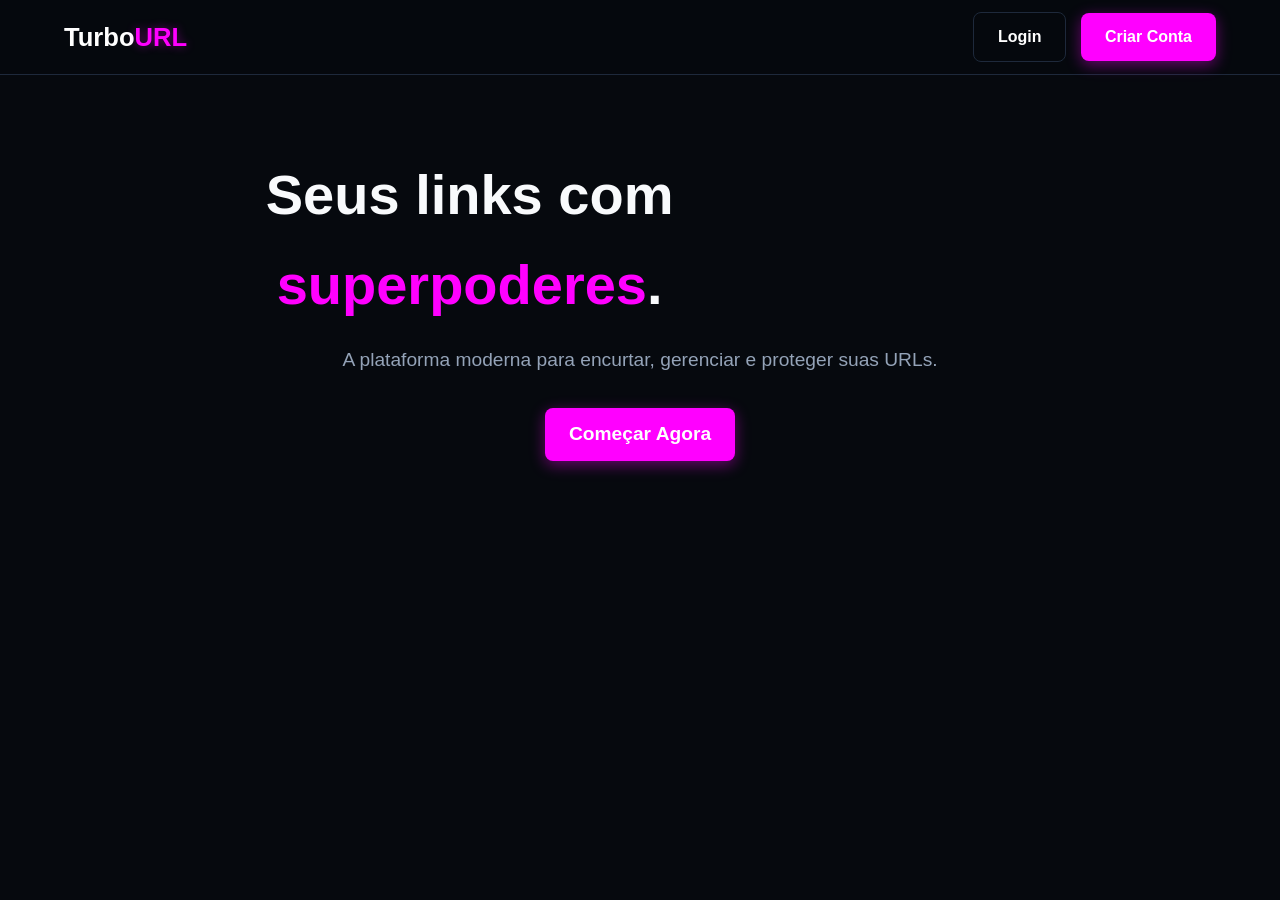
==== index.html @ afd2ac06 "Corrigido o front end." ====
<!DOCTYPE html>
<html lang="pt-BR">

<head>
    <meta charset="UTF-8">
    <title>TurboURL | Encurtador de URL</title>
    <link rel="stylesheet" href="style.css">
</head>

<body>
    <nav class="navbar"><a href="index.html" class="brand">Turbo<span>URL</span></a>
        <div id="nav-actions"></div>
    </nav>
    <main class="container" style="padding-top: 150px; text-align: center;">
        <h1 class="animate" style="font-size: 3.5rem; margin-bottom: 1rem;">Seus links com <span
                style="color:var(--primary)">superpoderes</span>.</h1>
        <p class="animate" style="color:var(--text-muted); font-size: 1.2rem; margin-bottom: 2rem;">A plataforma moderna
            para encurtar, gerenciar e proteger suas URLs.</p>
        <div class="animate"><a href="register.html" class="btn btn-primary" style="font-size: 1.2rem;">Começar
                Agora</a></div>
    </main>
    <div id="toast" class="toast"></div>
    <script src="script.js"></script>
</body>

</html>
---- style.css ----
:root {
    --bg-main      : #06090E;
    --bg-card      : #0D121B;
    --bg-input     : #141B29;
    --primary      : #FF00FF;
    --primary-hover: #D900D9;
    --primary-glow : rgba(255, 0, 255, 0.4);
    --text-main    : #F8FAFC;
    --text-muted   : #94A3B8;
    --danger       : #FF4D4D;
    --success      : #10B981;
    --border       : #1E293B;
    --radius       : 12px;
    --transition   : all 0.3s cubic-bezier(0.4, 0, 0.2, 1);
}

* {
    margin     : 0;
    padding    : 0;
    box-sizing : border-box;
    font-family: 'Inter', sans-serif;
}

body {
    background-color: var(--bg-main);
    color           : var(--text-main);
    line-height     : 1.6;
    min-height      : 100vh;
}

/* Scrollbar */
::-webkit-scrollbar {
    width: 6px;
}

::-webkit-scrollbar-track {
    background: var(--bg-main);
}

::-webkit-scrollbar-thumb {
    background   : var(--border);
    border-radius: 10px;
}

::-webkit-scrollbar-thumb:hover {
    background: var(--primary);
}

/* Layout */
.container {
    max-width: 1200px;
    margin   : 0 auto;
    padding  : 0 2rem;
}

.navbar {
    position       : fixed;
    top            : 0;
    width          : 100%;
    height         : 75px;
    background     : rgba(6, 9, 14, 0.8);
    backdrop-filter: blur(12px);
    border-bottom  : 1px solid var(--border);
    display        : flex;
    justify-content: space-between;
    align-items    : center;
    padding        : 0 5%;
    z-index        : 1000;
}

.brand {
    font-size      : 1.6rem;
    font-weight    : 800;
    text-decoration: none;
    color          : white;
}

.brand span {
    color      : var(--primary);
    text-shadow: 0 0 10px var(--primary-glow);
}

/* UI Elements */
.card {
    background   : var(--bg-card);
    border       : 1px solid var(--border);
    padding      : 2rem;
    border-radius: var(--radius);
    box-shadow   : 0 10px 30px rgba(0, 0, 0, 0.5);
}

.btn {
    padding        : 0.7rem 1.5rem;
    border-radius  : 8px;
    border         : none;
    font-weight    : 600;
    cursor         : pointer;
    transition     : var(--transition);
    text-decoration: none;
    display        : inline-flex;
    align-items    : center;
    justify-content: center;
}

.btn-primary {
    background: var(--primary);
    color     : white;
    box-shadow: 0 4px 15px var(--primary-glow);
}

.btn-primary:hover:not(:disabled) {
    transform : translateY(-2px);
    box-shadow: 0 8px 25px var(--primary-glow);
}

.btn-primary:disabled {
    opacity: 0.5;
    cursor : not-allowed;
}

.btn-outline {
    background: transparent;
    border    : 1px solid var(--border);
    color     : white;
}

.btn-outline:hover {
    border-color: var(--primary);
    color       : var(--primary);
}

.form-control {
    width        : 100%;
    padding      : 0.8rem 1rem;
    background   : var(--bg-input);
    border       : 1px solid var(--border);
    border-radius: 8px;
    color        : white;
    transition   : var(--transition);
    font-size    : 1rem;
}

.form-control:focus {
    outline     : none;
    border-color: var(--primary);
    box-shadow  : 0 0 0 3px var(--primary-glow);
}

/* Dashboard Specific */
.link-item {
    background     : var(--bg-input);
    border         : 1px solid var(--border);
    padding        : 1.2rem;
    border-radius  : 10px;
    margin-bottom  : 1rem;
    display        : flex;
    justify-content: space-between;
    align-items    : center;
}

/* Toasts */
.toast {
    position     : fixed;
    bottom       : 20px;
    right        : 20px;
    padding      : 1rem 2rem;
    border-radius: 8px;
    color        : white;
    font-weight  : 600;
    z-index      : 10000;
    transform    : translateY(100px);
    opacity      : 0;
    transition   : var(--transition);
}

.toast.show {
    transform: translateY(0);
    opacity  : 1;
}

@keyframes fadeIn {
    from {
        opacity  : 0;
        transform: translateY(10px);
    }

    to {
        opacity  : 1;
        transform: translateY(0);
    }
}

h1.animate {
    width: 70%;   
}

.animate {
    animation: fadeIn 0.4s ease forwards;
}
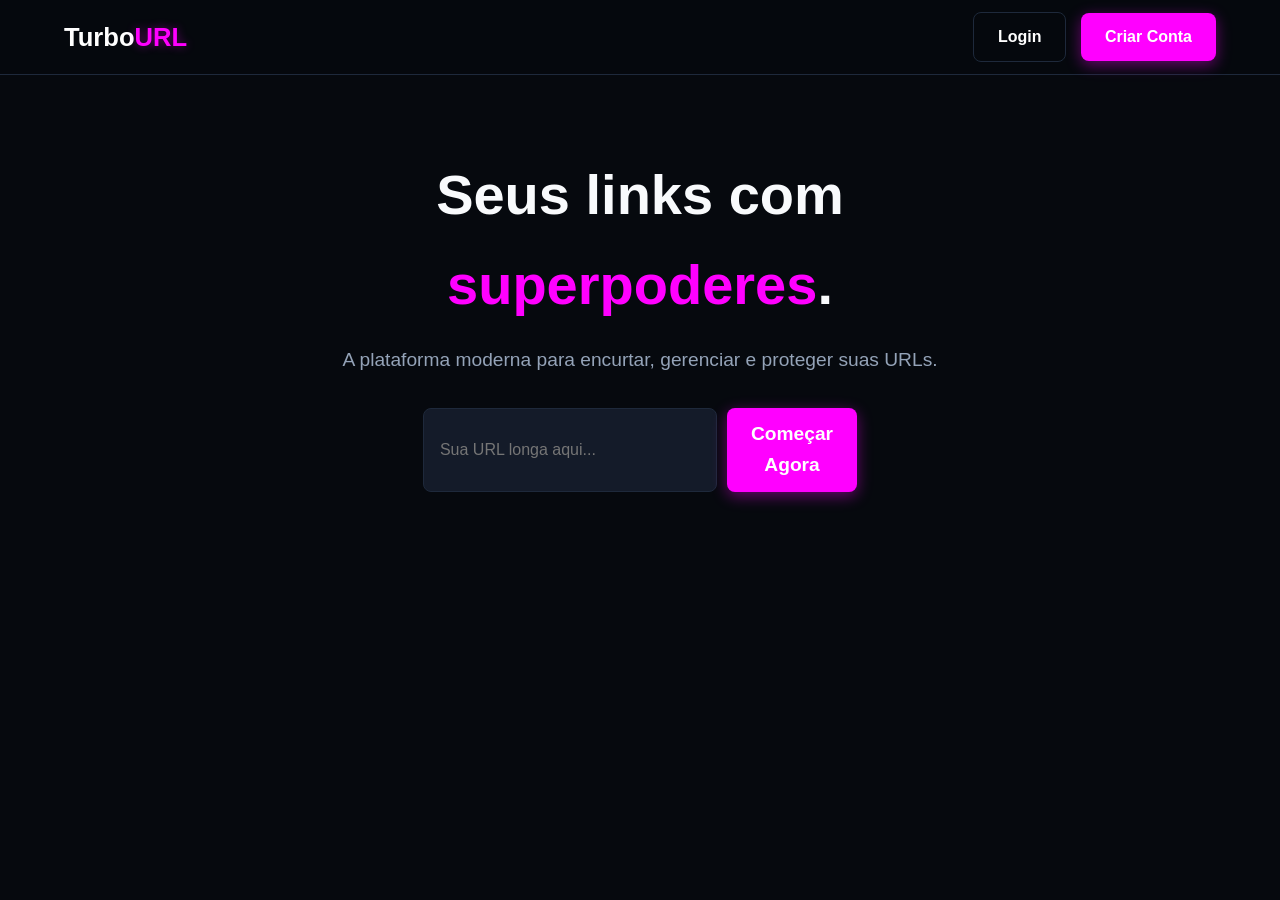
==== commit 0a754659: "Corrigido o front end." ====
--- a/index.html
+++ b/index.html
@@ -16,8 +16,15 @@
                 style="color:var(--primary)">superpoderes</span>.</h1>
         <p class="animate" style="color:var(--text-muted); font-size: 1.2rem; margin-bottom: 2rem;">A plataforma moderna
             para encurtar, gerenciar e proteger suas URLs.</p>
-        <div class="animate"><a href="register.html" class="btn btn-primary" style="font-size: 1.2rem;">Começar
+        <div>
+            <form style="display:flex; gap:10px;">
+                <input type="url" name="url" placeholder="Sua URL longa aqui..." class="form-control" required>
+                <div class="animate"><a href="register.html" class="btn btn-primary" style="font-size: 1.2rem;">Começar
                 Agora</a></div>
+            </form>
+        </div>
+            
+        
     </main>
     <div id="toast" class="toast"></div>
     <script src="script.js"></script>
--- a/style.css
+++ b/style.css
@@ -1,31 +1,31 @@
 :root {
-    --bg-main      : #06090E;
-    --bg-card      : #0D121B;
-    --bg-input     : #141B29;
-    --primary      : #FF00FF;
+    --bg-main: #06090E;
+    --bg-card: #0D121B;
+    --bg-input: #141B29;
+    --primary: #FF00FF;
     --primary-hover: #D900D9;
-    --primary-glow : rgba(255, 0, 255, 0.4);
-    --text-main    : #F8FAFC;
-    --text-muted   : #94A3B8;
-    --danger       : #FF4D4D;
-    --success      : #10B981;
-    --border       : #1E293B;
-    --radius       : 12px;
-    --transition   : all 0.3s cubic-bezier(0.4, 0, 0.2, 1);
+    --primary-glow: rgba(255, 0, 255, 0.4);
+    --text-main: #F8FAFC;
+    --text-muted: #94A3B8;
+    --danger: #FF4D4D;
+    --success: #10B981;
+    --border: #1E293B;
+    --radius: 12px;
+    --transition: all 0.3s cubic-bezier(0.4, 0, 0.2, 1);
 }
 
 * {
-    margin     : 0;
-    padding    : 0;
-    box-sizing : border-box;
+    margin: 0;
+    padding: 0;
+    box-sizing: border-box;
     font-family: 'Inter', sans-serif;
 }
 
 body {
     background-color: var(--bg-main);
-    color           : var(--text-main);
-    line-height     : 1.6;
-    min-height      : 100vh;
+    color: var(--text-main);
+    line-height: 1.6;
+    min-height: 100vh;
 }
 
 /* Scrollbar */
@@ -38,7 +38,7 @@
 }
 
 ::-webkit-scrollbar-thumb {
-    background   : var(--border);
+    background: var(--border);
     border-radius: 10px;
 }
 
@@ -49,149 +49,153 @@
 /* Layout */
 .container {
     max-width: 1200px;
-    margin   : 0 auto;
-    padding  : 0 2rem;
+    margin: 0 auto;
+    padding: 0 2rem;
+    display: flex;
+    flex-direction: column;
+    align-items: center;
+    justify-content: center;
 }
 
 .navbar {
-    position       : fixed;
-    top            : 0;
-    width          : 100%;
-    height         : 75px;
-    background     : rgba(6, 9, 14, 0.8);
+    position: fixed;
+    top: 0;
+    width: 100%;
+    height: 75px;
+    background: rgba(6, 9, 14, 0.8);
     backdrop-filter: blur(12px);
-    border-bottom  : 1px solid var(--border);
-    display        : flex;
+    border-bottom: 1px solid var(--border);
+    display: flex;
     justify-content: space-between;
-    align-items    : center;
-    padding        : 0 5%;
-    z-index        : 1000;
+    align-items: center;
+    padding: 0 5%;
+    z-index: 1000;
 }
 
 .brand {
-    font-size      : 1.6rem;
-    font-weight    : 800;
+    font-size: 1.6rem;
+    font-weight: 800;
     text-decoration: none;
-    color          : white;
+    color: white;
 }
 
 .brand span {
-    color      : var(--primary);
+    color: var(--primary);
     text-shadow: 0 0 10px var(--primary-glow);
 }
 
 /* UI Elements */
 .card {
-    background   : var(--bg-card);
-    border       : 1px solid var(--border);
-    padding      : 2rem;
+    background: var(--bg-card);
+    border: 1px solid var(--border);
+    padding: 2rem;
     border-radius: var(--radius);
-    box-shadow   : 0 10px 30px rgba(0, 0, 0, 0.5);
+    box-shadow: 0 10px 30px rgba(0, 0, 0, 0.5);
 }
 
 .btn {
-    padding        : 0.7rem 1.5rem;
-    border-radius  : 8px;
-    border         : none;
-    font-weight    : 600;
-    cursor         : pointer;
-    transition     : var(--transition);
+    padding: 0.7rem 1.5rem;
+    border-radius: 8px;
+    border: none;
+    font-weight: 600;
+    cursor: pointer;
+    transition: var(--transition);
     text-decoration: none;
-    display        : inline-flex;
-    align-items    : center;
+    display: inline-flex;
+    align-items: center;
     justify-content: center;
 }
 
 .btn-primary {
     background: var(--primary);
-    color     : white;
+    color: white;
     box-shadow: 0 4px 15px var(--primary-glow);
 }
 
 .btn-primary:hover:not(:disabled) {
-    transform : translateY(-2px);
+    transform: translateY(-2px);
     box-shadow: 0 8px 25px var(--primary-glow);
 }
 
 .btn-primary:disabled {
     opacity: 0.5;
-    cursor : not-allowed;
+    cursor: not-allowed;
 }
 
 .btn-outline {
     background: transparent;
-    border    : 1px solid var(--border);
-    color     : white;
+    border: 1px solid var(--border);
+    color: white;
 }
 
 .btn-outline:hover {
     border-color: var(--primary);
-    color       : var(--primary);
+    color: var(--primary);
 }
 
 .form-control {
-    width        : 100%;
-    padding      : 0.8rem 1rem;
-    background   : var(--bg-input);
-    border       : 1px solid var(--border);
+    width: 100%;
+    padding: 0.8rem 1rem;
+    background: var(--bg-input);
+    border: 1px solid var(--border);
     border-radius: 8px;
-    color        : white;
-    transition   : var(--transition);
-    font-size    : 1rem;
+    color: white;
+    transition: var(--transition);
+    font-size: 1rem;
 }
 
 .form-control:focus {
-    outline     : none;
+    outline: none;
     border-color: var(--primary);
-    box-shadow  : 0 0 0 3px var(--primary-glow);
+    box-shadow: 0 0 0 3px var(--primary-glow);
 }
 
 /* Dashboard Specific */
 .link-item {
-    background     : var(--bg-input);
-    border         : 1px solid var(--border);
-    padding        : 1.2rem;
-    border-radius  : 10px;
-    margin-bottom  : 1rem;
-    display        : flex;
+    background: var(--bg-input);
+    border: 1px solid var(--border);
+    padding: 1.2rem;
+    border-radius: 10px;
+    margin-bottom: 1rem;
+    display: flex;
     justify-content: space-between;
-    align-items    : center;
+    align-items: center;
 }
 
 /* Toasts */
 .toast {
-    position     : fixed;
-    bottom       : 20px;
-    right        : 20px;
-    padding      : 1rem 2rem;
+    position: fixed;
+    bottom: 20px;
+    right: 20px;
+    padding: 1rem 2rem;
     border-radius: 8px;
-    color        : white;
-    font-weight  : 600;
-    z-index      : 10000;
-    transform    : translateY(100px);
-    opacity      : 0;
-    transition   : var(--transition);
+    color: white;
+    font-weight: 600;
+    z-index: 10000;
+    transform: translateY(100px);
+    opacity: 0;
+    transition: var(--transition);
 }
 
 .toast.show {
     transform: translateY(0);
-    opacity  : 1;
+    opacity: 1;
 }
 
 @keyframes fadeIn {
     from {
-        opacity  : 0;
+        opacity: 0;
         transform: translateY(10px);
     }
 
     to {
-        opacity  : 1;
+        opacity: 1;
         transform: translateY(0);
     }
 }
 
 h1.animate {
-    width: 70%;   
+    width: 70%;
 }
 
 .animate {
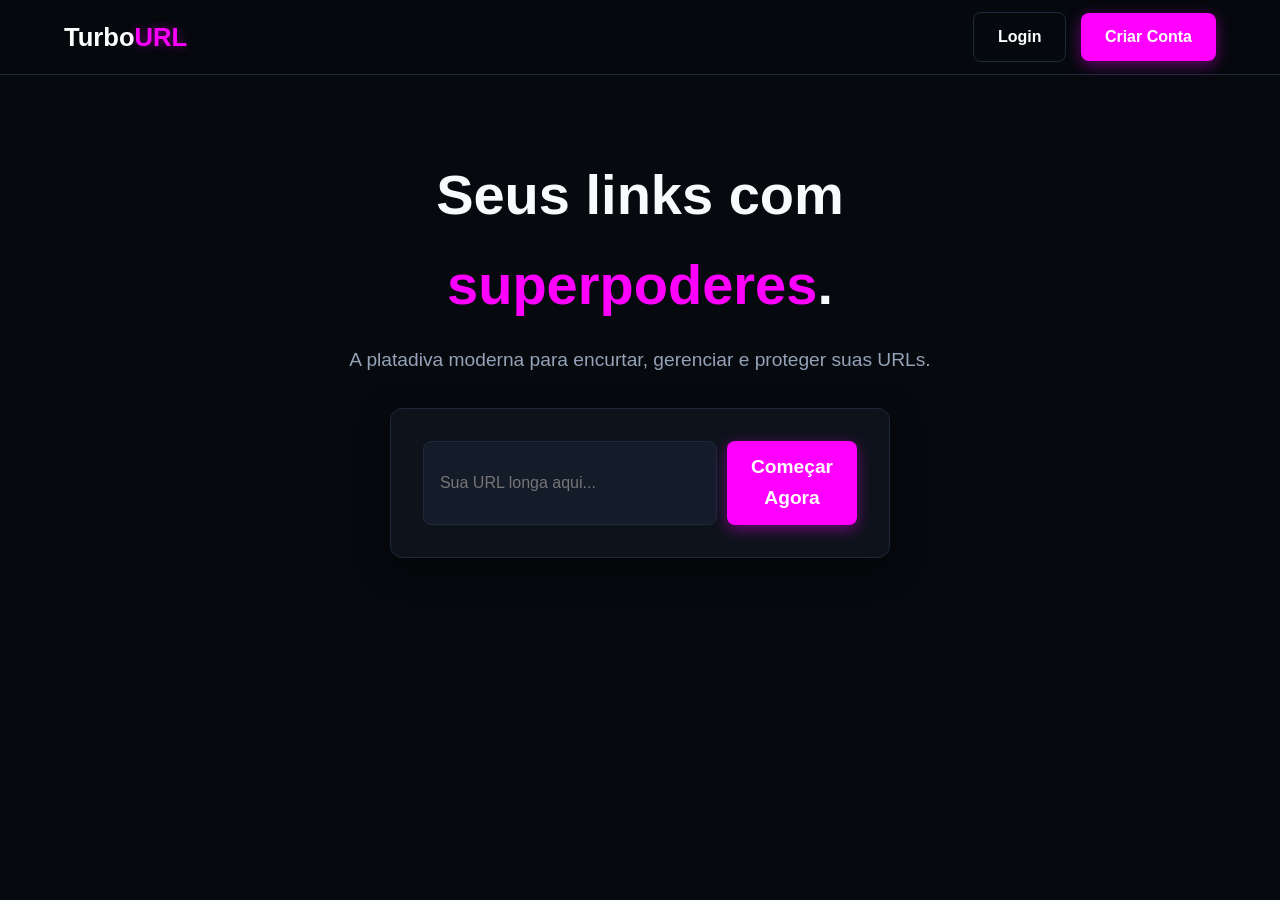
==== commit cfd83f00: "Corrigido o front end." ====
--- a/index.html
+++ b/index.html
@@ -14,17 +14,17 @@
     <main class="container" style="padding-top: 150px; text-align: center;">
         <h1 class="animate" style="font-size: 3.5rem; margin-bottom: 1rem;">Seus links com <span
                 style="color:var(--primary)">superpoderes</span>.</h1>
-        <p class="animate" style="color:var(--text-muted); font-size: 1.2rem; margin-bottom: 2rem;">A plataforma moderna
+        <p class="animate" style="color:var(--text-muted); font-size: 1.2rem; margin-bottom: 2rem;">A platadiva moderna
             para encurtar, gerenciar e proteger suas URLs.</p>
         <div>
-            <form style="display:flex; gap:10px;">
+            <div class="card animate" style="display: flex; width: max-content; gap: 10px;">
                 <input type="url" name="url" placeholder="Sua URL longa aqui..." class="form-control" required>
                 <div class="animate"><a href="register.html" class="btn btn-primary" style="font-size: 1.2rem;">Começar
-                Agora</a></div>
-            </form>
+                        Agora</a></div>
+            </div>
         </div>
-            
-        
+
+
     </main>
     <div id="toast" class="toast"></div>
     <script src="script.js"></script>
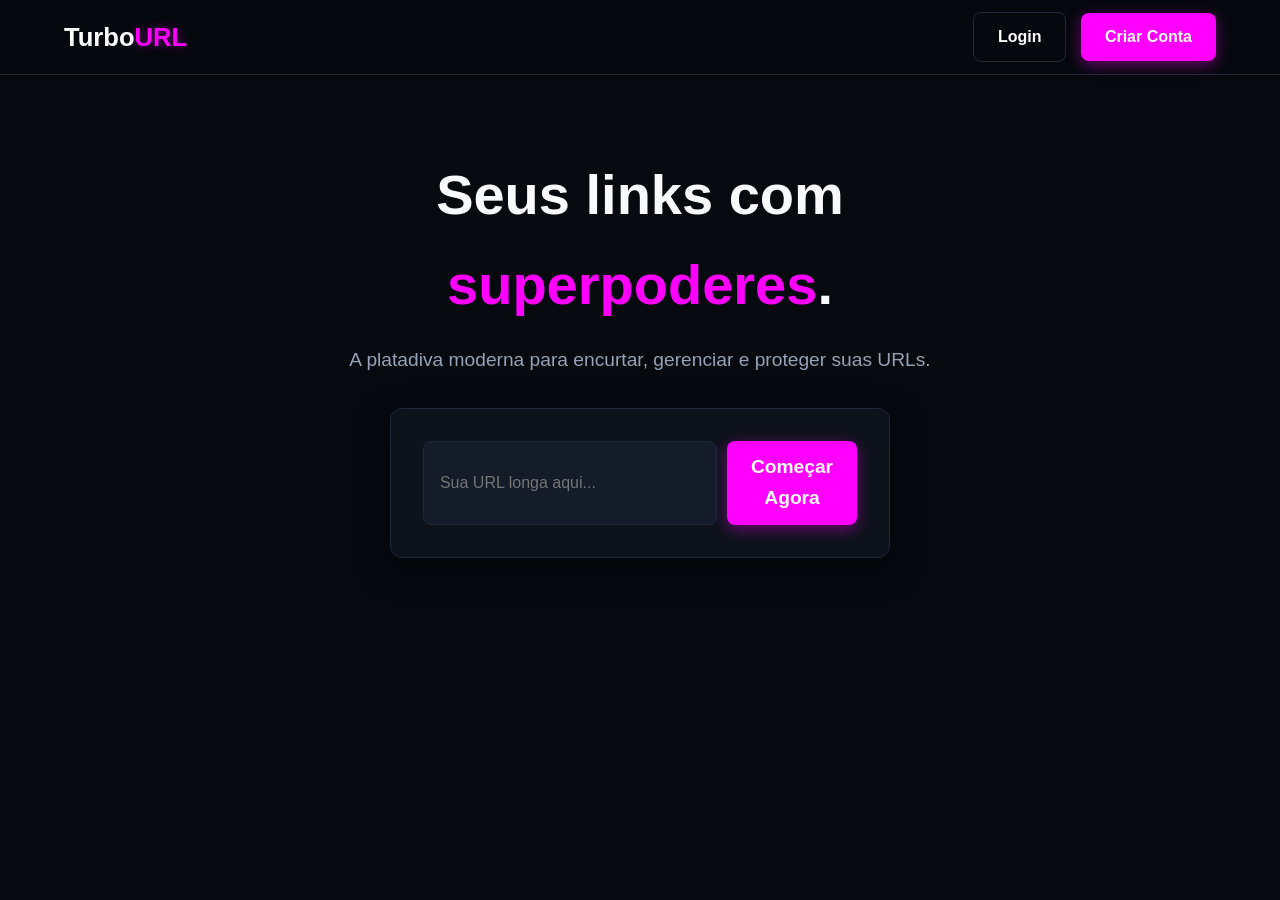
==== commit 8272eba3: "Corrigido o front end." ====
--- a/index.html
+++ b/index.html
@@ -18,7 +18,7 @@
             para encurtar, gerenciar e proteger suas URLs.</p>
         <div>
             <div class="card animate" style="display: flex; width: max-content; gap: 10px;">
-                <input type="url" name="url" placeholder="Sua URL longa aqui..." class="form-control" required>
+                <input type="url" name="url" placeholder="Sua URL longa aqui..." class="form-control animate">
                 <div class="animate"><a href="register.html" class="btn btn-primary" style="font-size: 1.2rem;">Começar
                         Agora</a></div>
             </div>
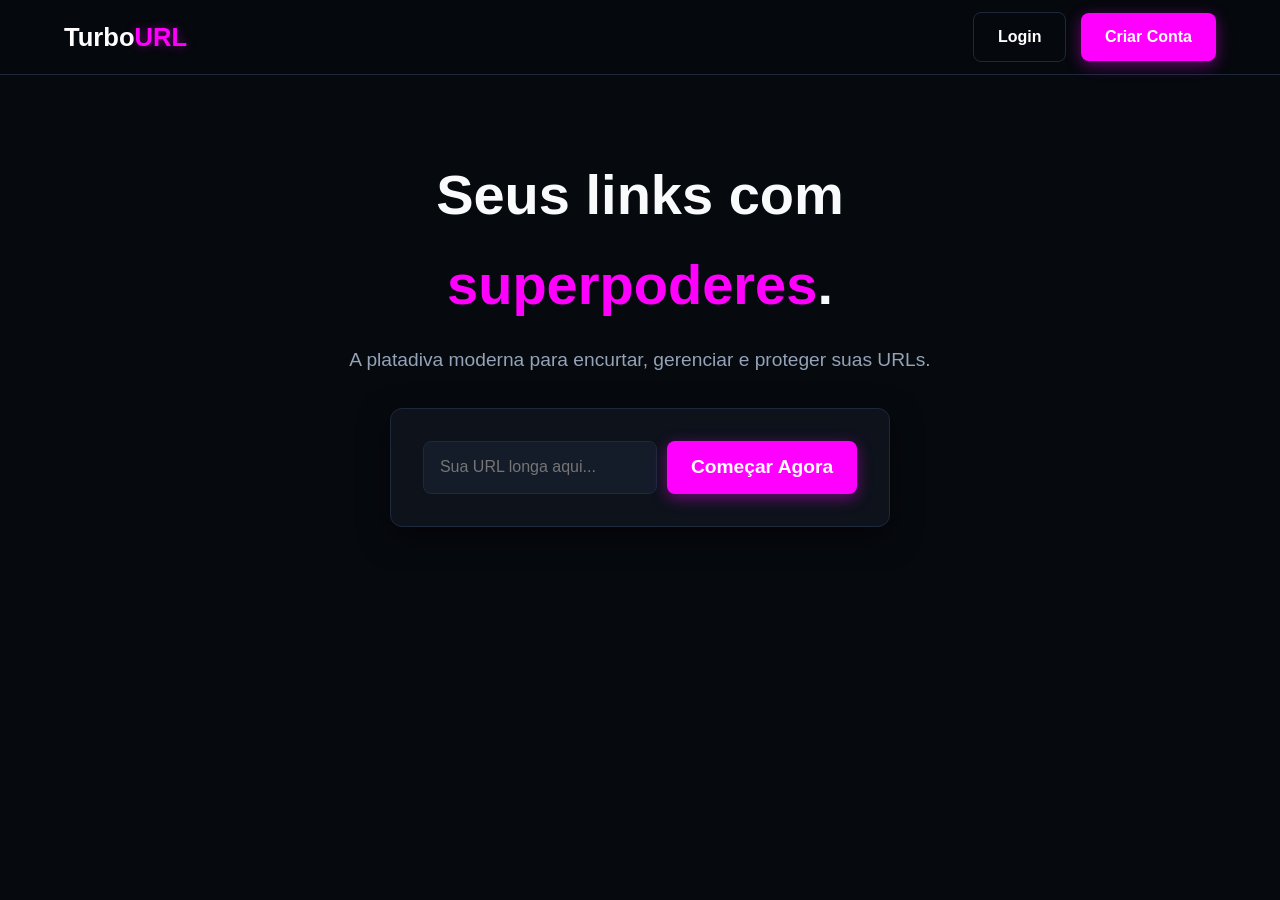
==== commit ec6eb61f: "Corrigido o front end." ====
--- a/index.html
+++ b/index.html
@@ -19,7 +19,7 @@
         <div>
             <div class="card animate" style="display: flex; width: max-content; gap: 10px;">
                 <input type="url" name="url" placeholder="Sua URL longa aqui..." class="form-control animate">
-                <div class="animate"><a href="register.html" class="btn btn-primary" style="font-size: 1.2rem;">Começar
+                <div class="animate"><a href="register.html" class="btn btn-primary" style="font-size: 1.2rem; width: max-content;">Começar
                         Agora</a></div>
             </div>
         </div>
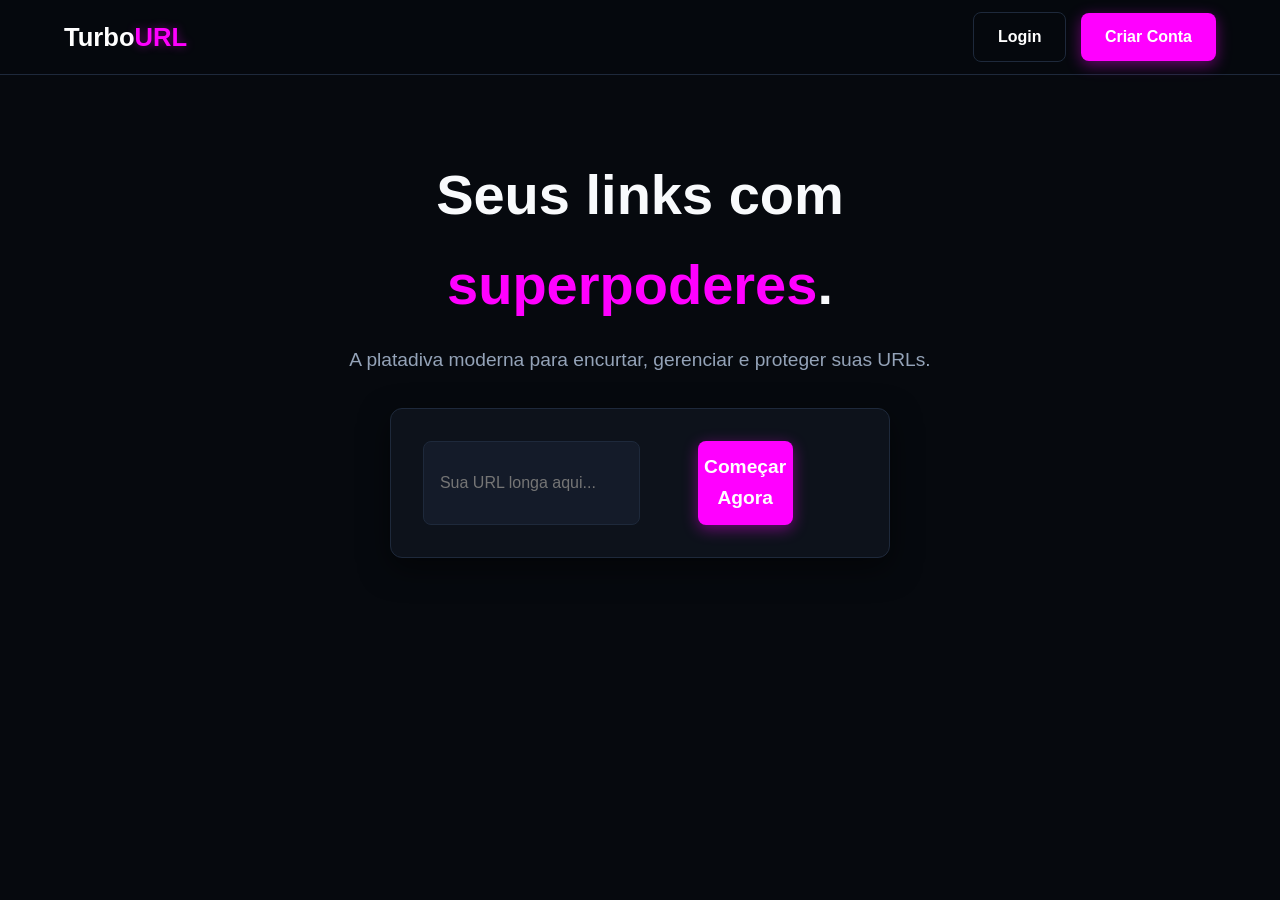
==== commit 526a70cf: "Corrigido o front end." ====
--- a/index.html
+++ b/index.html
@@ -18,8 +18,8 @@
             para encurtar, gerenciar e proteger suas URLs.</p>
         <div>
             <div class="card animate" style="display: flex; width: max-content; gap: 10px;">
-                <input type="url" name="url" placeholder="Sua URL longa aqui..." class="form-control animate">
-                <div class="animate"><a href="register.html" class="btn btn-primary" style="font-size: 1.2rem; width: max-content;">Começar
+                <input type="url" name="url" placeholder="Sua URL longa aqui..." class="form-control animate" style="width: 50%;">
+                <div class="animate"><a href="register.html" class="btn btn-primary" style="font-size: 1.2rem; width: 50%;">Começar
                         Agora</a></div>
             </div>
         </div>
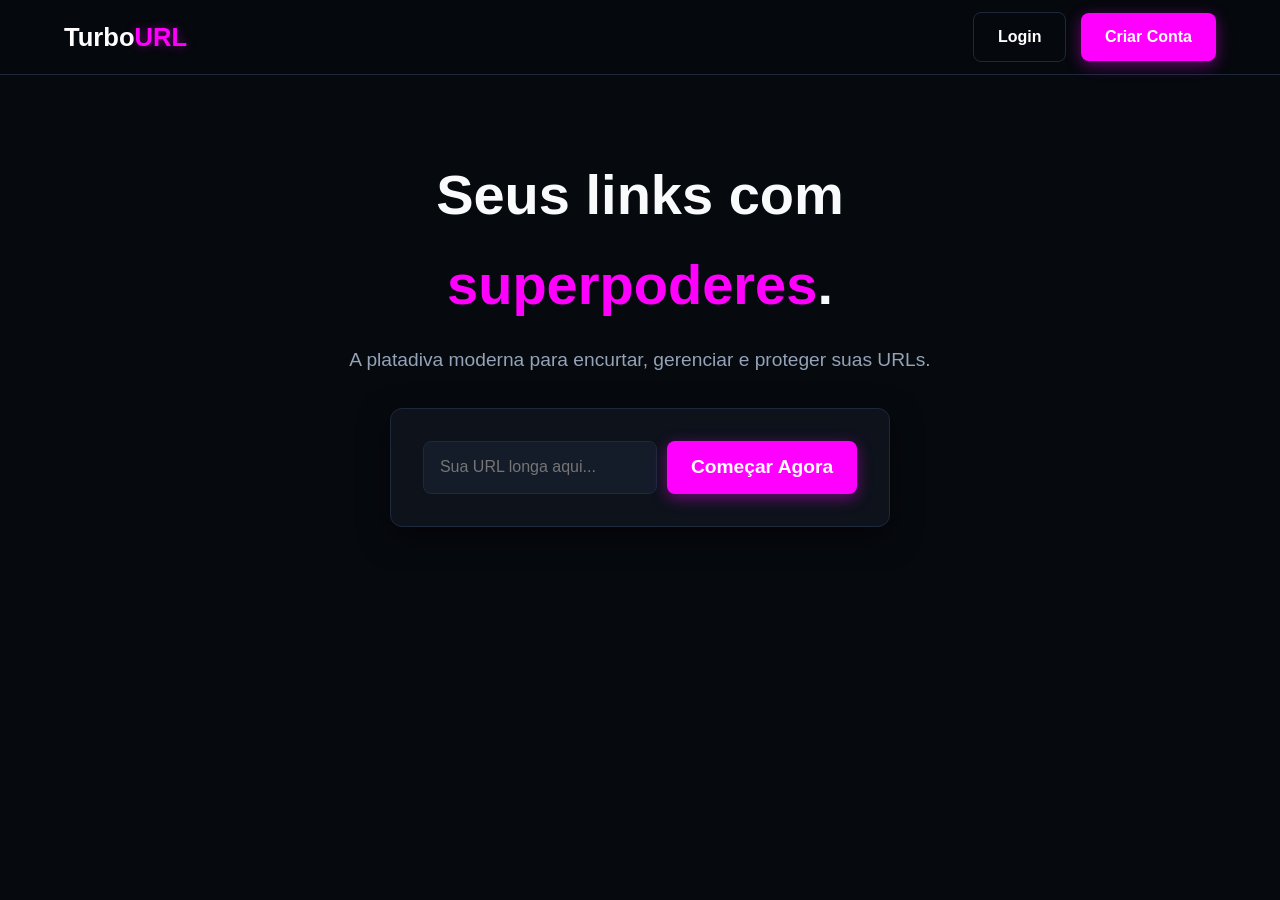
==== commit 437da26f: "Corrigido o front end." ====
--- a/index.html
+++ b/index.html
@@ -18,8 +18,8 @@
             para encurtar, gerenciar e proteger suas URLs.</p>
         <div>
             <div class="card animate" style="display: flex; width: max-content; gap: 10px;">
-                <input type="url" name="url" placeholder="Sua URL longa aqui..." class="form-control animate" style="width: 50%;">
-                <div class="animate"><a href="register.html" class="btn btn-primary" style="font-size: 1.2rem; width: 50%;">Começar
+                <input type="url" name="url" placeholder="Sua URL longa aqui..." class="form-control animate">
+                <div class="animate"><a href="register.html" class="btn btn-primary" style="font-size: 1.2rem; width: max-content;">Começar
                         Agora</a></div>
             </div>
         </div>
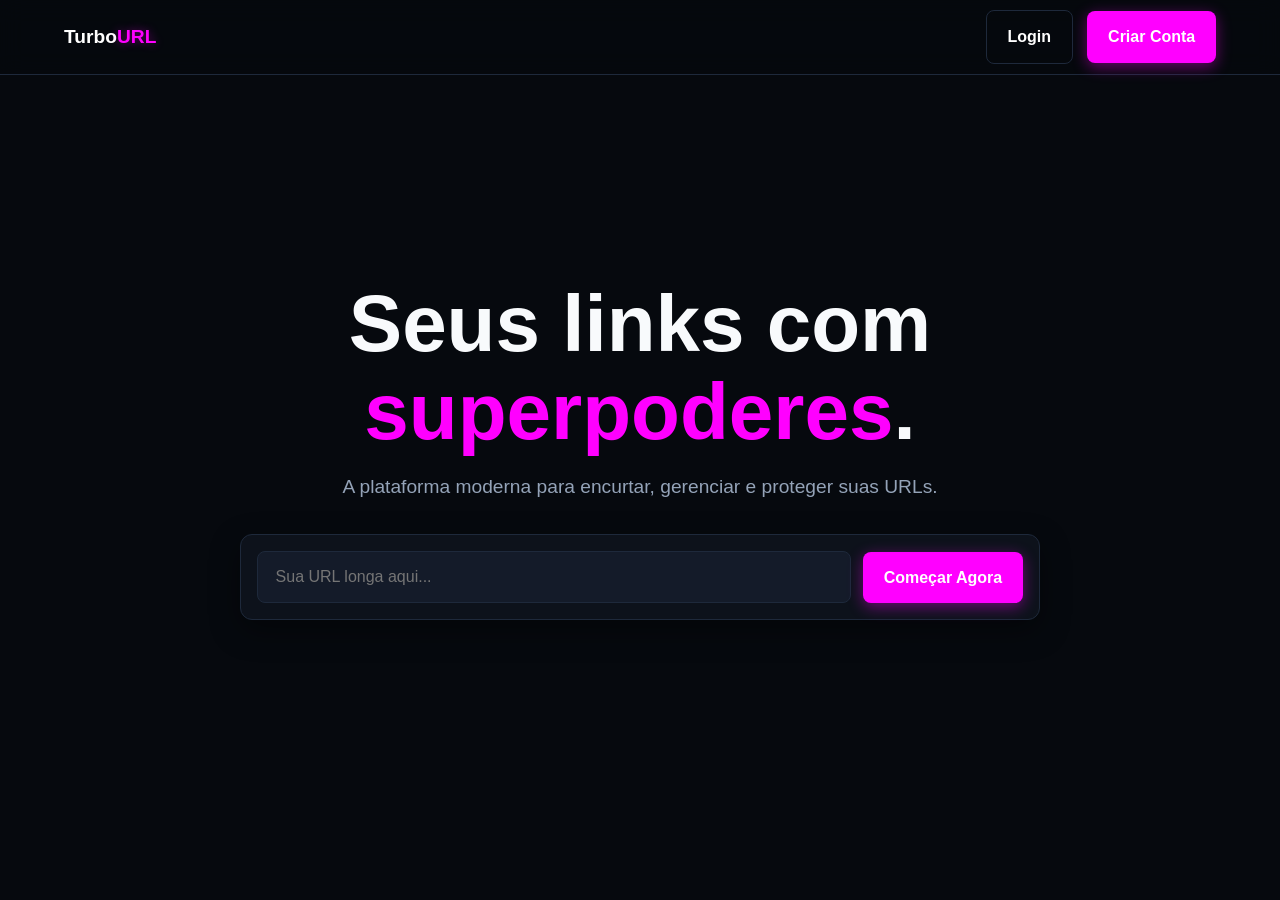
==== commit a1887894: "Corrigido o front end." ====
--- a/index.html
+++ b/index.html
@@ -3,31 +3,50 @@
 
 <head>
     <meta charset="UTF-8">
+    <meta name="viewport" content="width=device-width, initial-scale=1.0">
     <title>TurboURL | Encurtador de URL</title>
     <link rel="stylesheet" href="style.css">
 </head>
 
 <body>
-    <nav class="navbar"><a href="index.html" class="brand">Turbo<span>URL</span></a>
+
+    <nav class="navbar">
+        <a href="index.html" class="brand">
+            Turbo<span>URL</span>
+        </a>
+
         <div id="nav-actions"></div>
     </nav>
-    <main class="container" style="padding-top: 150px; text-align: center;">
-        <h1 class="animate" style="font-size: 3.5rem; margin-bottom: 1rem;">Seus links com <span
-                style="color:var(--primary)">superpoderes</span>.</h1>
-        <p class="animate" style="color:var(--text-muted); font-size: 1.2rem; margin-bottom: 2rem;">A platadiva moderna
-            para encurtar, gerenciar e proteger suas URLs.</p>
-        <div>
-            <div class="card animate" style="display: flex; width: max-content; gap: 10px;">
-                <input type="url" name="url" placeholder="Sua URL longa aqui..." class="form-control animate">
-                <div class="animate"><a href="register.html" class="btn btn-primary" style="font-size: 1.2rem; width: max-content;">Começar
-                        Agora</a></div>
+
+    <main class="container hero">
+
+        <h1 class="hero-title animate">
+            Seus links com
+            <span>superpoderes</span>.
+        </h1>
+
+        <p class="hero-subtitle animate">
+            A plataforma moderna para encurtar, gerenciar e proteger suas URLs.
+        </p>
+
+        <div class="hero-form">
+            <div class="card hero-card animate">
+
+                <input type="url" name="url" placeholder="Sua URL longa aqui..." class="form-control">
+
+                <a href="register.html" class="btn btn-primary">
+                    Começar Agora
+                </a>
+
             </div>
         </div>
 
+    </main>
 
-    </main>
     <div id="toast" class="toast"></div>
+
     <script src="script.js"></script>
+
 </body>
 
 </html>
--- a/style.css
+++ b/style.css
@@ -21,14 +21,20 @@
     font-family: 'Inter', sans-serif;
 }
 
+html {
+    font-size: 16px;
+}
+
 body {
-    background-color: var(--bg-main);
+    background: var(--bg-main);
     color: var(--text-main);
     line-height: 1.6;
     min-height: 100vh;
+    overflow-x: hidden;
 }
 
 /* Scrollbar */
+
 ::-webkit-scrollbar {
     width: 6px;
 }
@@ -39,44 +45,38 @@
 
 ::-webkit-scrollbar-thumb {
     background: var(--border);
-    border-radius: 10px;
+    border-radius: 999px;
 }
 
 ::-webkit-scrollbar-thumb:hover {
     background: var(--primary);
 }
 
-/* Layout */
-.container {
-    max-width: 1200px;
-    margin: 0 auto;
-    padding: 0 2rem;
-    display: flex;
-    flex-direction: column;
-    align-items: center;
-    justify-content: center;
-}
+/* Navbar */
 
 .navbar {
     position: fixed;
     top: 0;
+    left: 0;
     width: 100%;
     height: 75px;
-    background: rgba(6, 9, 14, 0.8);
+    background: rgba(6, 9, 14, 0.85);
     backdrop-filter: blur(12px);
     border-bottom: 1px solid var(--border);
-    display: flex;
+
+    display: flex;
+    align-items: center;
     justify-content: space-between;
-    align-items: center;
+
     padding: 0 5%;
     z-index: 1000;
 }
 
 .brand {
-    font-size: 1.6rem;
+    text-decoration: none;
+    color: white;
+    font-size: 1.2rem;
     font-weight: 800;
-    text-decoration: none;
-    color: white;
 }
 
 .brand span {
@@ -84,36 +84,138 @@
     text-shadow: 0 0 10px var(--primary-glow);
 }
 
-/* UI Elements */
+/* Layout */
+
+.container {
+    width: 100%;
+    max-width: 1200px;
+    margin: 0 auto;
+    padding: 0 1.5rem;
+}
+
+.hero {
+    min-height: 100vh;
+
+    display: flex;
+    flex-direction: column;
+    justify-content: center;
+    align-items: center;
+
+    text-align: center;
+}
+
+/* Hero */
+
+.hero-title {
+    width: 100%;
+    max-width: 900px;
+
+    font-size: clamp(3rem, 8vw, 5rem);
+    line-height: 1.1;
+
+    margin-bottom: 1rem;
+}
+
+.hero-title span {
+    color: var(--primary);
+}
+
+.hero-subtitle {
+    max-width: 700px;
+
+    font-size: clamp(1rem, 2vw, 1.2rem);
+    color: var(--text-muted);
+
+    margin-bottom: 2rem;
+}
+
+/* Card */
+
 .card {
     background: var(--bg-card);
     border: 1px solid var(--border);
-    padding: 2rem;
     border-radius: var(--radius);
-    box-shadow: 0 10px 30px rgba(0, 0, 0, 0.5);
-}
+
+    padding: 1rem;
+
+    box-shadow: 0 10px 30px rgba(0, 0, 0, 0.4);
+}
+
+/* Hero Form */
+
+.hero-form {
+    width: 100%;
+    display: flex;
+    justify-content: center;
+}
+
+.hero-card {
+    width: min(800px, 100%);
+
+    display: flex;
+    align-items: center;
+    gap: 12px;
+}
+
+.hero-card .form-control {
+    flex: 1;
+}
+
+/* Inputs */
+
+.form-control {
+    width: 100%;
+
+    padding: 1rem 1.1rem;
+
+    background: var(--bg-input);
+    border: 1px solid var(--border);
+    border-radius: 8px;
+
+    color: white;
+    font-size: 1rem;
+
+    transition: var(--transition);
+}
+
+.form-control:focus {
+    outline: none;
+    border-color: var(--primary);
+
+    box-shadow: 0 0 0 3px var(--primary-glow);
+}
+
+/* Buttons */
 
 .btn {
-    padding: 0.7rem 1.5rem;
+    display: inline-flex;
+    align-items: center;
+    justify-content: center;
+
+    text-decoration: none;
+
+    border: none;
     border-radius: 8px;
-    border: none;
+
+    cursor: pointer;
+
     font-weight: 600;
-    cursor: pointer;
+
     transition: var(--transition);
-    text-decoration: none;
-    display: inline-flex;
-    align-items: center;
-    justify-content: center;
+
+    padding: 0.8rem 1.3rem;
 }
 
 .btn-primary {
     background: var(--primary);
     color: white;
+
     box-shadow: 0 4px 15px var(--primary-glow);
 }
 
 .btn-primary:hover:not(:disabled) {
     transform: translateY(-2px);
+
     box-shadow: 0 8px 25px var(--primary-glow);
 }
 
@@ -133,54 +235,51 @@
     color: var(--primary);
 }
 
-.form-control {
-    width: 100%;
-    padding: 0.8rem 1rem;
-    background: var(--bg-input);
-    border: 1px solid var(--border);
-    border-radius: 8px;
-    color: white;
-    transition: var(--transition);
-    font-size: 1rem;
-}
-
-.form-control:focus {
-    outline: none;
-    border-color: var(--primary);
-    box-shadow: 0 0 0 3px var(--primary-glow);
-}
-
-/* Dashboard Specific */
+/* Dashboard */
+
 .link-item {
     background: var(--bg-input);
+
     border: 1px solid var(--border);
+    border-radius: 10px;
+
     padding: 1.2rem;
-    border-radius: 10px;
     margin-bottom: 1rem;
+
     display: flex;
     justify-content: space-between;
     align-items: center;
 }
 
-/* Toasts */
+/* Toast */
+
 .toast {
     position: fixed;
+
+    right: 20px;
     bottom: 20px;
-    right: 20px;
+
     padding: 1rem 2rem;
+
     border-radius: 8px;
+
     color: white;
     font-weight: 600;
+
+    opacity: 0;
+    transform: translateY(100px);
+
+    transition: var(--transition);
+
     z-index: 10000;
-    transform: translateY(100px);
-    opacity: 0;
-    transition: var(--transition);
 }
 
 .toast.show {
+    opacity: 1;
     transform: translateY(0);
-    opacity: 1;
-}
+}
+
+/* Animation */
 
 @keyframes fadeIn {
     from {
@@ -194,10 +293,71 @@
     }
 }
 
-h1.animate {
-    width: 70%;
-}
-
 .animate {
-    animation: fadeIn 0.4s ease forwards;
+    animation: fadeIn .4s ease forwards;
+}
+
+/* Tablet */
+
+@media (max-width: 768px) {
+    .container {
+        padding: 0 1rem;
+    }
+
+    .navbar {
+        padding: 0 1rem;
+    }
+
+    .hero-title {
+        font-size: clamp(2.5rem, 10vw, 4rem);
+    }
+
+    .hero-subtitle {
+        font-size: 1rem;
+        padding: 0 10px;
+    }
+
+    .hero-card {
+        flex-direction: column;
+        width: 100%;
+        max-width: 500px;
+    }
+
+    .hero-card .btn,
+    .hero-card .form-control {
+        width: 100%;
+    }
+
+    .link-item {
+        flex-direction: column;
+        gap: 1rem;
+        align-items: stretch;
+    }
+}
+
+/* Mobile */
+
+@media (max-width: 480px) {
+    .hero-title {
+        font-size: clamp(2.2rem, 11vw, 3.2rem);
+    }
+
+    .hero-subtitle {
+        font-size: 0.95rem;
+    }
+
+    .form-control {
+        min-height: 50px;
+        width: 100%;
+    }
+
+    .form-control {
+        min-height: 50px;
+    }
+
+    .toast {
+        left: 10px;
+        right: 10px;
+        width: auto;
+    }
 }
